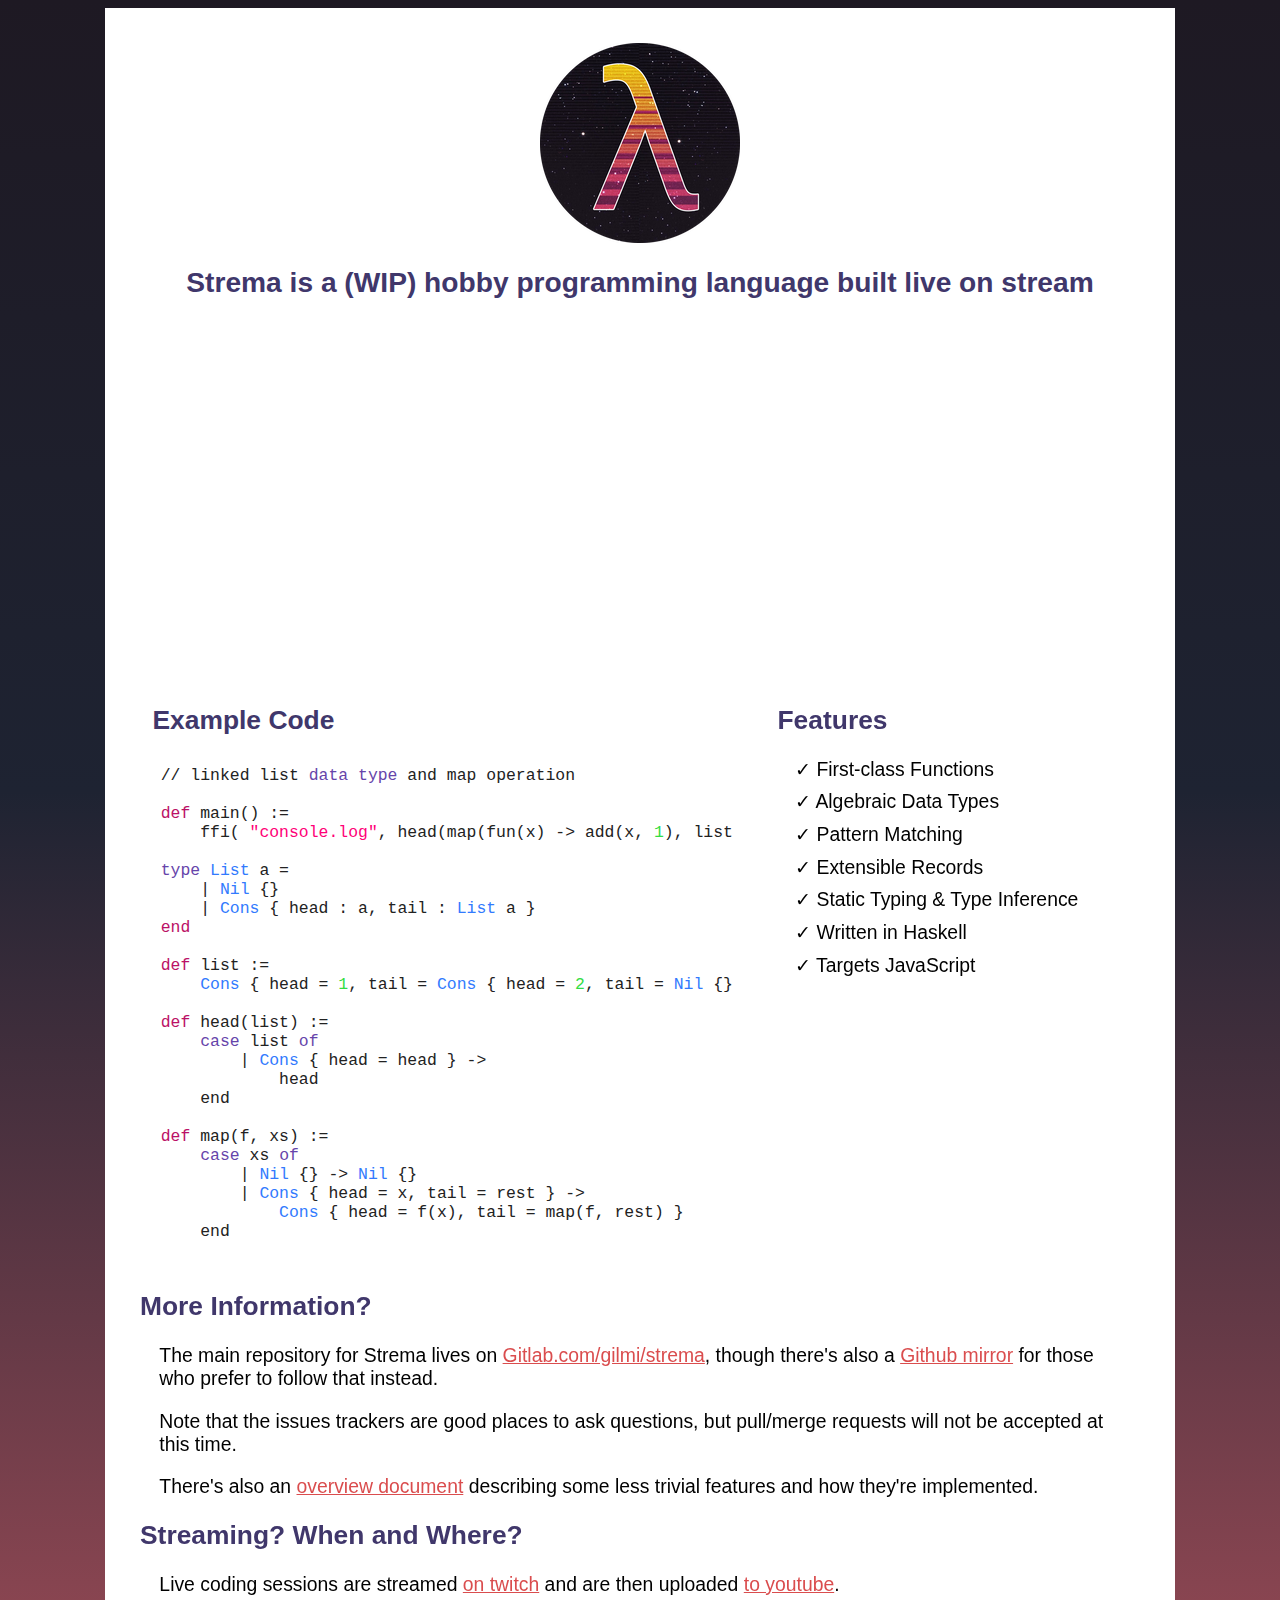
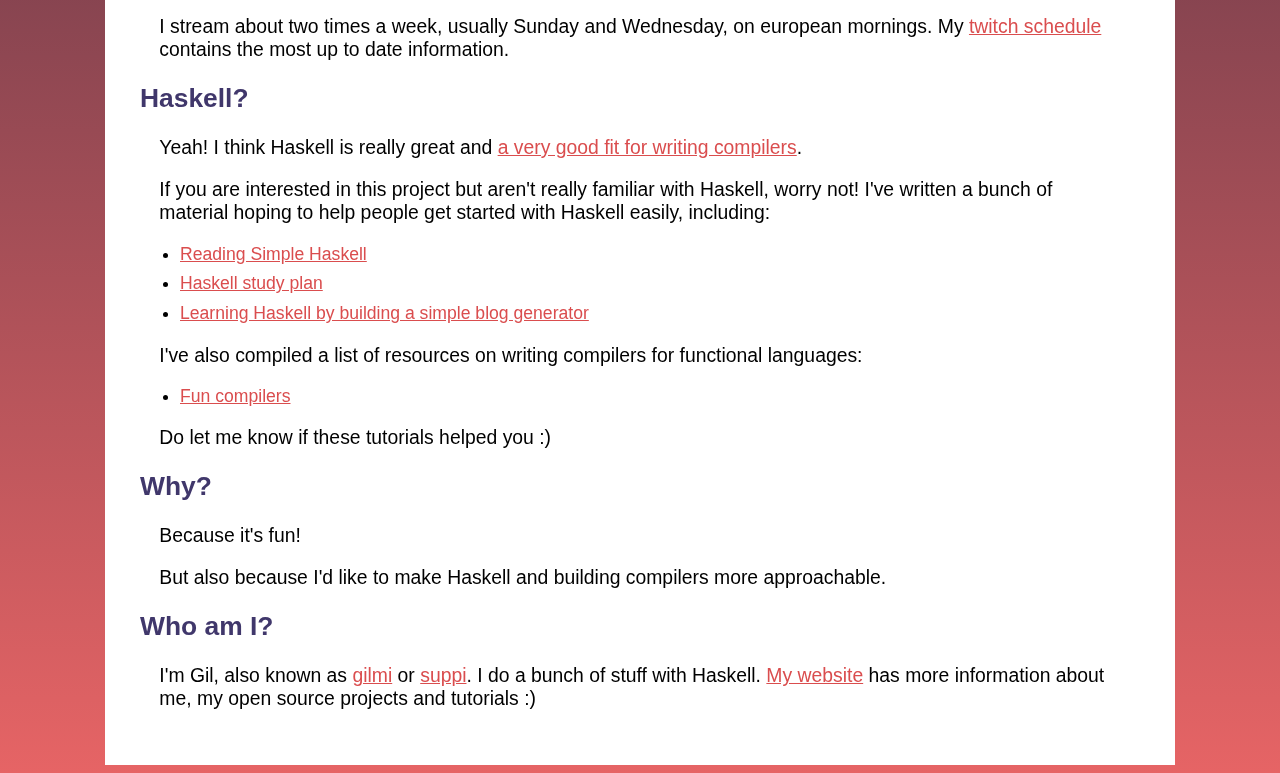
==== website/index.html @ 18c33c5a "website" ====
<!DOCTYPE HTML><html><head><meta charset="utf-8"><title>Strema: a programming language built live on stream</title></head><body><link rel="stylesheet" type="text/css" href="static/css/main.css">

<div class="main-container">
<header class="main-header">
	<a href="https://gitlab.com/gilmi/strema">
	  <img src="static/images/logo.png" alt="Strema logo" title="Strema repository on GitLab">
	</a>
    <h1>Strema is a (WIP) hobby programming language built live on stream</h1>
</header>

<nav class="main-navigation">
    <ul class="nav-links">
	</ul>
</nav>

	<content class="main-content">
	<div class="center">
<iframe width="640" height="360" src="https://www.youtube-nocookie.com/embed/khAKcFgziWU" frameborder="0" allow="encrypted-media; picture-in-picture" allowfullscreen></iframe>
</div>
<div class="side-by-side">
<div class="example">
<h2>Example Code</h2>
<div id="strema-code-example">
<pre><code class="language-haskell">// linked list data type and map operation

def main() :=
	ffi( &quot;console.log&quot;, head(map(fun(x) -&gt; add(x, 1), list)) )

type List a =
	| Nil {}
	| Cons { head : a, tail : List a }
end

def list :=
	Cons { head = 1, tail = Cons { head = 2, tail = Nil {} } }

def head(list) :=
	case list of
		| Cons { head = head } -&gt;
			head
	end

def map(f, xs) :=
	case xs of
		| Nil {} -&gt; Nil {}
		| Cons { head = x, tail = rest } -&gt;
			Cons { head = f(x), tail = map(f, rest) }
	end
</code></pre>
</div>
<div id="js-code-example" style="display: none">
<pre><code class="language-javascript">&quot;use strict&quot;;
var main = function() {
    return console.log
    ( head
    ( map
    ( function(x) {
        return (function(x, y) {     return x + y; })(x, 1);
    }
    , list ) ) );
};
var list = {&quot;_field&quot; : {&quot;head&quot; : 1
, &quot;tail&quot; : {&quot;_field&quot; : {&quot;head&quot; : 2, &quot;tail&quot; : {&quot;_field&quot; : {}, &quot;_tag&quot; : &quot;Nil&quot;}}
, &quot;_tag&quot; : &quot;Cons&quot;}}
, &quot;_tag&quot; : &quot;Cons&quot;};
var head = function(list) {
    return (function(_case_0) {
        if (&quot;Cons&quot; === _case_0._tag &amp;&amp; true) {
            return (function(head) {     return head; })(_case_0._field.head);
        }
    })
    (list);
};
var map = function(f, xs) {
    return (function(_case_1) {
        if (&quot;Nil&quot; === _case_1._tag) {
            return (function() {
                return {&quot;_field&quot; : {}, &quot;_tag&quot; : &quot;Nil&quot;};
            })
            ();
        }
        if (&quot;Cons&quot; === _case_1._tag &amp;&amp; true &amp;&amp; true) {
            return (function(x, rest) {
                return {&quot;_field&quot; : {&quot;head&quot; : f(x), &quot;tail&quot; : map(f, rest)}
                , &quot;_tag&quot; : &quot;Cons&quot;};
            })
            (_case_1._field.head, _case_1._field.tail);
        }
    })
    (xs);
};
main();
</code></pre>
</div>
</div>
<div class="features">
<h2>Features</h2>
<ul>
<li>✓ First-class Functions</li>
<li>✓ Algebraic Data Types</li>
<li>✓ Pattern Matching</li>
<li>✓ Extensible Records</li>
<li>✓ Static Typing &amp; Type Inference</li>
<li>✓ Written in Haskell</li>
<li>✓ Targets JavaScript</li>
</ul>
</div>
</div>
<h2>More Information?</h2>
<p>The main repository for Strema lives on <a href="https://gitlab.com/gilmi/strema">Gitlab.com/gilmi/strema</a>, though there's also a <a href="github.com/soupi/strema-mirror">Github mirror</a> for those who prefer to follow that instead.</p>
<p>Note that the issues trackers are good places to ask questions, but pull/merge requests will not be accepted at this time.</p>
<p>There's also an <a href="https://gitlab.com/gilmi/strema/overview.org">overview document</a> describing some less trivial features and how they're implemented.</p>
<h2>Streaming? When and Where?</h2>
<p>Live coding sessions are streamed <a href="https://twitch.tv/suppipi">on twitch</a> and are then
uploaded <a href="https://www.youtube.com/watch?v=khAKcFgziWU&amp;list=PLhMOOgDOKD4L0SQ0wEvsHf5PBlIEjgbAc">to youtube</a>.</p>
<p>I stream about two times a week, usually Sunday and Wednesday, on european mornings.
My <a href="https://www.twitch.tv/suppipi/schedule">twitch schedule</a> contains the most up to date information.</p>
<h2>Haskell?</h2>
<p>Yeah! I think Haskell is really great and <a href="https://github.com/soupi/rfc/blob/master/compilers-and-haskell.md">a very good fit for writing compilers</a>.</p>
<p>If you are interested in this project but aren't really familiar with Haskell, worry not! I've written a bunch of material hoping to help people get started with Haskell easily, including:</p>
<ul>
<li><a href="https://soupi.github.io/rfc/reading_simple_haskell/">Reading Simple Haskell</a></li>
<li><a href="https://github.com/soupi/haskell-study-plan">Haskell study plan</a></li>
<li><a href="https://github.com/soupi/learn-haskell-blog-generator">Learning Haskell by building a simple blog generator</a></li>
</ul>
<p>I've also compiled a list of resources on writing compilers for functional languages:</p>
<ul>
<li><a href="https://github.com/soupi/rfc/blob/master/fun-compilers.md">Fun compilers</a></li>
</ul>
<p>Do let me know if these tutorials helped you :)</p>
<h2>Why?</h2>
<p>Because it's fun!</p>
<p>But also because I'd like to make Haskell and building compilers more approachable.</p>
<h2>Who am I?</h2>
<p>I'm Gil, also known as <a href="https://twitter.com/_gilmi">gilmi</a> or <a href="https://github.com/soupi">suppi</a>.
I do a bunch of stuff with Haskell. <a href="https://gilmi.me">My website</a> has more information about me, my open source projects and tutorials :)</p>

	</content>
</div>

<link rel="stylesheet" type="text/css" href="static/highlight/styles/arta.css">
<script src="static/highlight/highlight.pack.js"></script>
<script>hljs.initHighlightingOnLoad();</script></body></html>
---- website/static/css/main.css ----
@font-face {
  font-family: Iosevka;
  src: url(../fonts/Iosevka_Fixed_Regular.ttf);
}

body {
  	background-image: linear-gradient(rgb(30,25,35), rgb(30,35,50), #864450, #e66465);

	font-weight: initial;
	font-size: 1.1em;
}

.main-container {
	margin: auto;
	margin-top: 0px;
	margin-bottom: 0px;
	max-width: 1000px;
	min-width: 500px;
	padding: 2em;
	font-family: sans-serif;
	background-image: none;
	background-color: white;
}

.side-by-side {
	display: flex;
	flex-wrap: wrap-reverse;
}

.main-header {
	text-align: center;
}

pre {
	font-family: Iosevka, sans-serif;
    -moz-tab-size: 4; /* Firefox */
    tab-size: 4;

}

.center {
	text-align: center;
}

.example {
	margin-left: auto;
	margin-right: auto;
	min-width: 300px;
	max-width: 600px;
}

.example pre {
	padding-right: 1em;
	font-size: 1.15em;
	overflow-x:scroll;

}
.features {
	min-width: 350px;
	margin-left: auto;
	margin-right: auto;
}
.features p, .features li {
	font-size: 1.1em;
}
.features ul {
	list-style-type: none;
	padding-left: 1em;
}
li {
	margin-bottom: 0.5em;
}
p {
	font-size: 1.1em;
	padding-left: 1em;
	padding-right: 1em;
}

// ---------------


a:visited {
  color: rgb(218, 77, 78);
}

a {
  color: rgb(218, 77, 78);
  text-decoration: underline;
  font-weight: normal;
}
a:hover {
  color: rgb(85, 25, 180);
}

h1 { font-size: 1.6em; color: rgb(64, 55, 107); }
h2 { font-size: 1.5em; color: rgb(64, 55, 107); }
h3 { font-size: 1.4em; color: rgb(64, 55, 107); }
h4 { font-size: 1.3em; color: rgb(64, 55, 107); }
h5 { font-size: 1.2em; color: rgb(64, 55, 107); }
h6 { font-size: 1.1em; color: rgb(64, 55, 107); }
---- website/static/highlight/styles/arta.css ----
/*
Date: 17.V.2011
Author: pumbur <pumbur@pumbur.net>
*/

.hljs {
  display: block;
  overflow-x: auto;
  padding: 0.5em;
  background: white;
  color: #222;
}

.hljs,
.hljs-subst {
  color: #aaa;
  color: #222;
}

.hljs-section {
  color: #fff;
  color: #000;
}

.hljs-comment,
.hljs-quote,
.hljs-meta {
  color: #444;
}

.hljs-string,
.hljs-symbol,
.hljs-bullet,
.hljs-regexp {
  color: #f07;
}

.hljs-number,
.hljs-addition {
  color: #3d4;
}

.hljs-built_in,
.hljs-builtin-name,
.hljs-literal,
.hljs-type,
.hljs-template-variable,
.hljs-attribute,
.hljs-link {
  color: #327afe;
}

.hljs-keyword,
.hljs-selector-tag,
.hljs-name,
.hljs-selector-id,
.hljs-selector-class {
  color: #6644aa;
}

.hljs-title,
.hljs-variable,
.hljs-deletion,
.hljs-template-tag {
  color: #bb1166;
}

.hljs-section,
.hljs-doctag,
.hljs-strong {
  font-weight: bold;
}

.hljs-emphasis {
  font-style: italic;
}
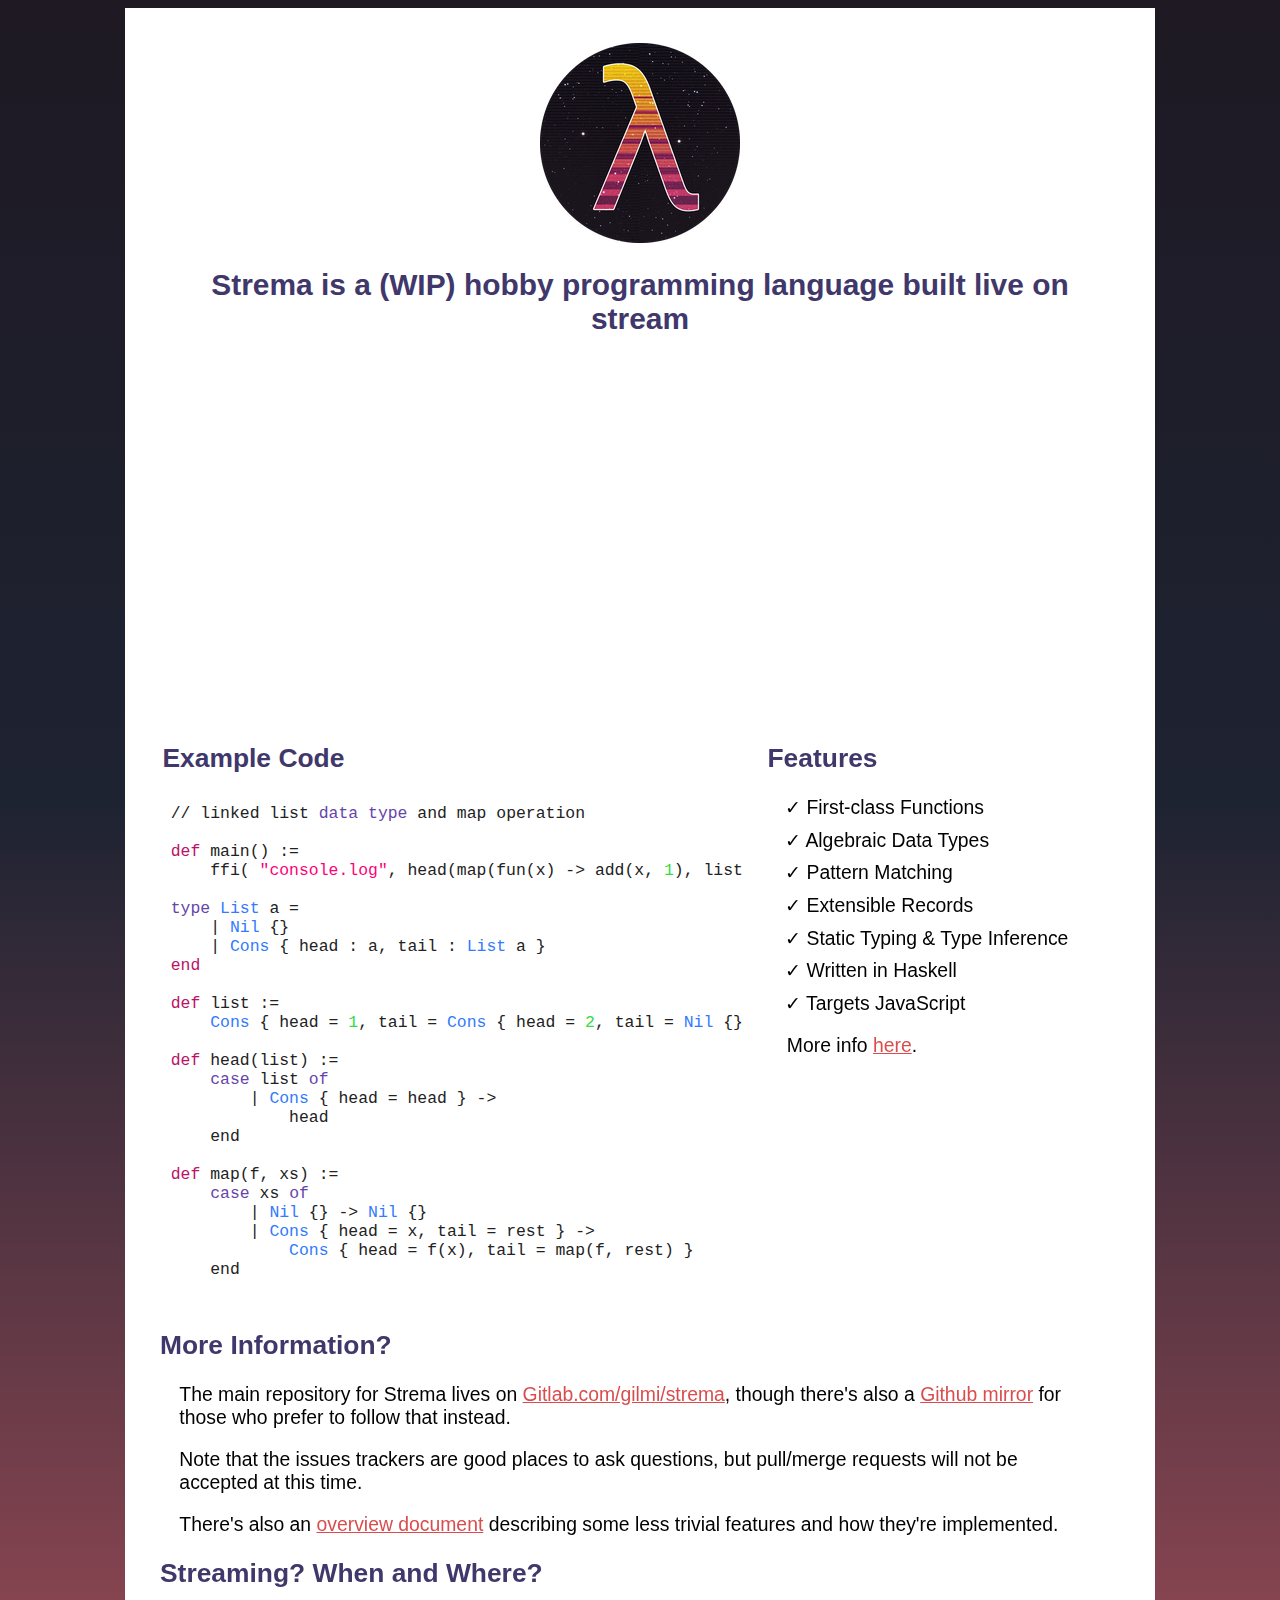
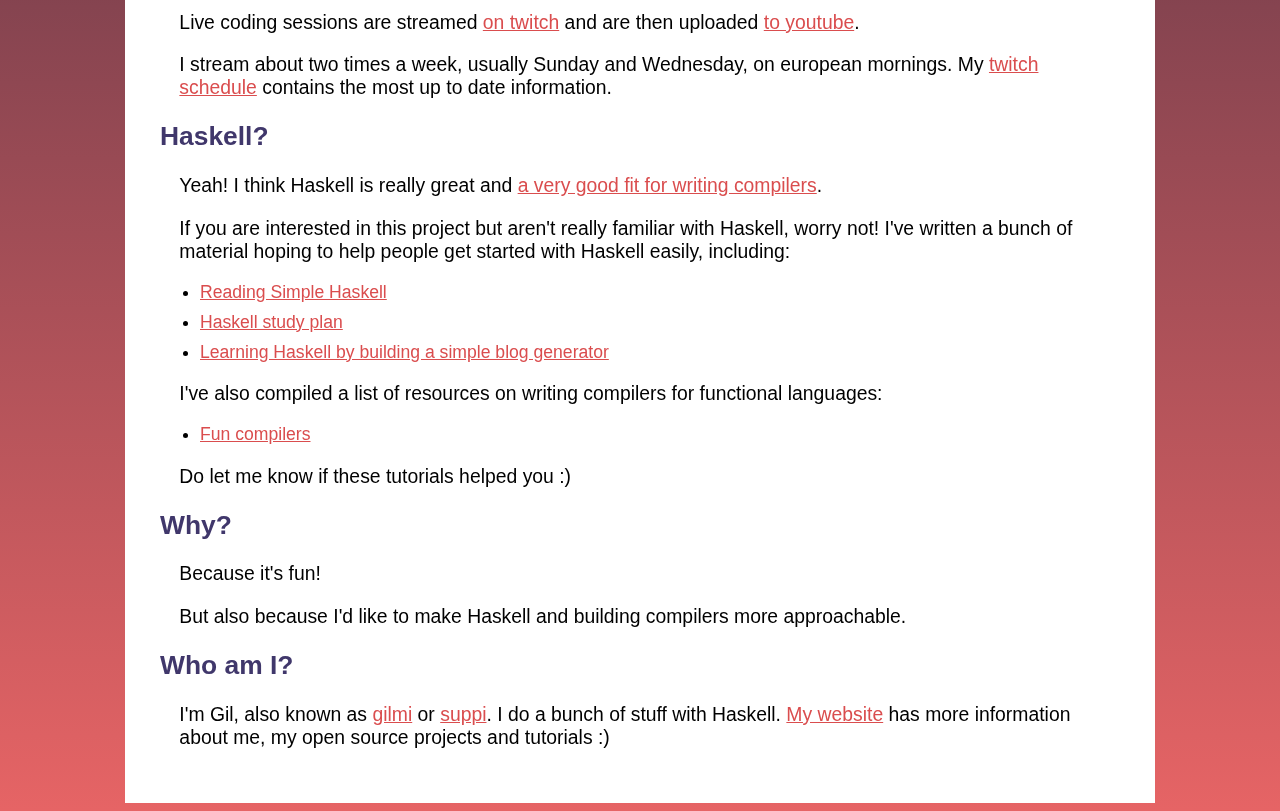
==== commit 2dd8664f: "language reference document" ====
--- a/website/index.html
+++ b/website/index.html
@@ -104,12 +104,13 @@
 <li>✓ Written in Haskell</li>
 <li>✓ Targets JavaScript</li>
 </ul>
+<p>More info <a href="https://gitlab.com/gilmi/strema/-/blob/master/language-ref.org">here</a>.</p>
 </div>
 </div>
 <h2>More Information?</h2>
 <p>The main repository for Strema lives on <a href="https://gitlab.com/gilmi/strema">Gitlab.com/gilmi/strema</a>, though there's also a <a href="github.com/soupi/strema-mirror">Github mirror</a> for those who prefer to follow that instead.</p>
 <p>Note that the issues trackers are good places to ask questions, but pull/merge requests will not be accepted at this time.</p>
-<p>There's also an <a href="https://gitlab.com/gilmi/strema/overview.org">overview document</a> describing some less trivial features and how they're implemented.</p>
+<p>There's also an <a href="https://gitlab.com/gilmi/strema/-/blob/master/overview.org">overview document</a> describing some less trivial features and how they're implemented.</p>
 <h2>Streaming? When and Where?</h2>
 <p>Live coding sessions are streamed <a href="https://twitch.tv/suppipi">on twitch</a> and are then
 uploaded <a href="https://www.youtube.com/watch?v=khAKcFgziWU&amp;list=PLhMOOgDOKD4L0SQ0wEvsHf5PBlIEjgbAc">to youtube</a>.</p>
--- a/website/static/css/main.css
+++ b/website/static/css/main.css
@@ -14,7 +14,7 @@
 	margin: auto;
 	margin-top: 0px;
 	margin-bottom: 0px;
-	max-width: 1000px;
+	max-width: 960px;
 	min-width: 500px;
 	padding: 2em;
 	font-family: sans-serif;
@@ -57,6 +57,7 @@
 }
 .features {
 	min-width: 350px;
+	max-width: 380px;
 	margin-left: auto;
 	margin-right: auto;
 }
@@ -92,7 +93,7 @@
   color: rgb(85, 25, 180);
 }
 
-h1 { font-size: 1.6em; color: rgb(64, 55, 107); }
+h1 { font-size: 1.7em; color: rgb(64, 55, 107); }
 h2 { font-size: 1.5em; color: rgb(64, 55, 107); }
 h3 { font-size: 1.4em; color: rgb(64, 55, 107); }
 h4 { font-size: 1.3em; color: rgb(64, 55, 107); }
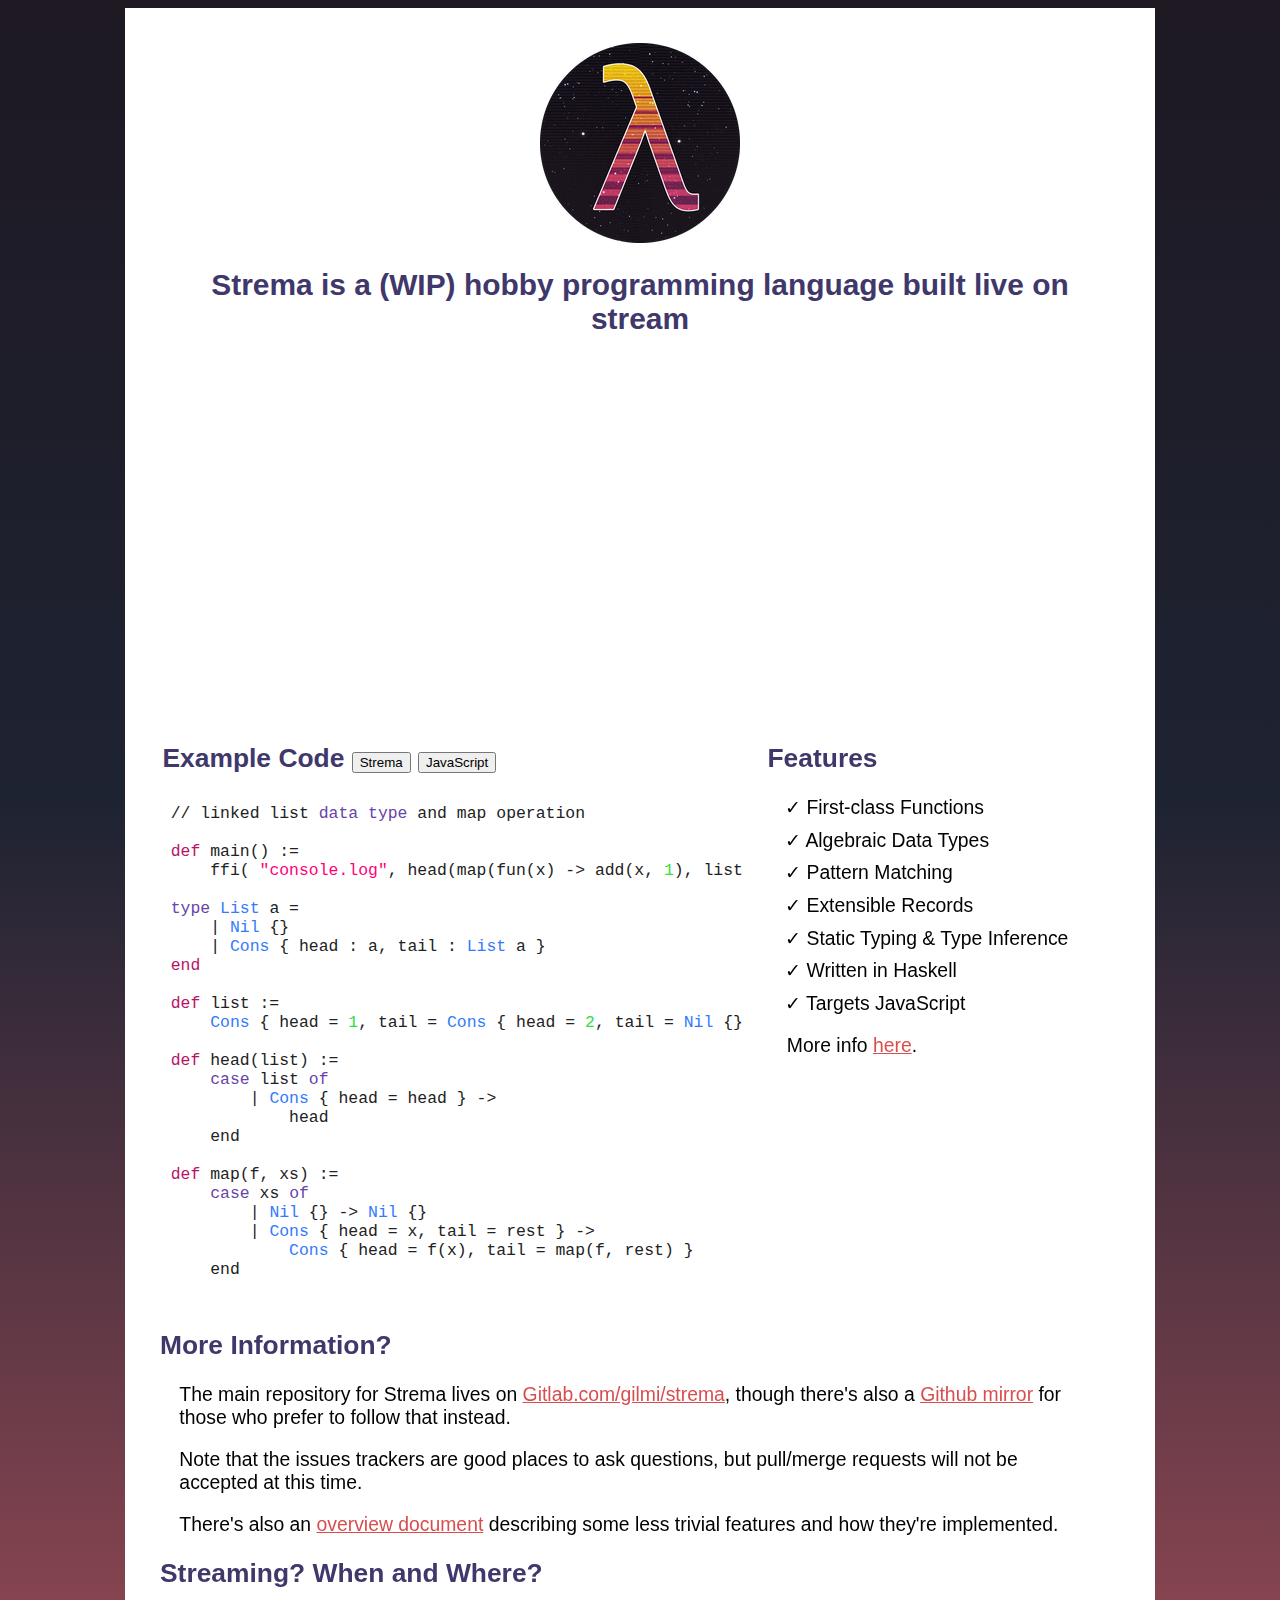
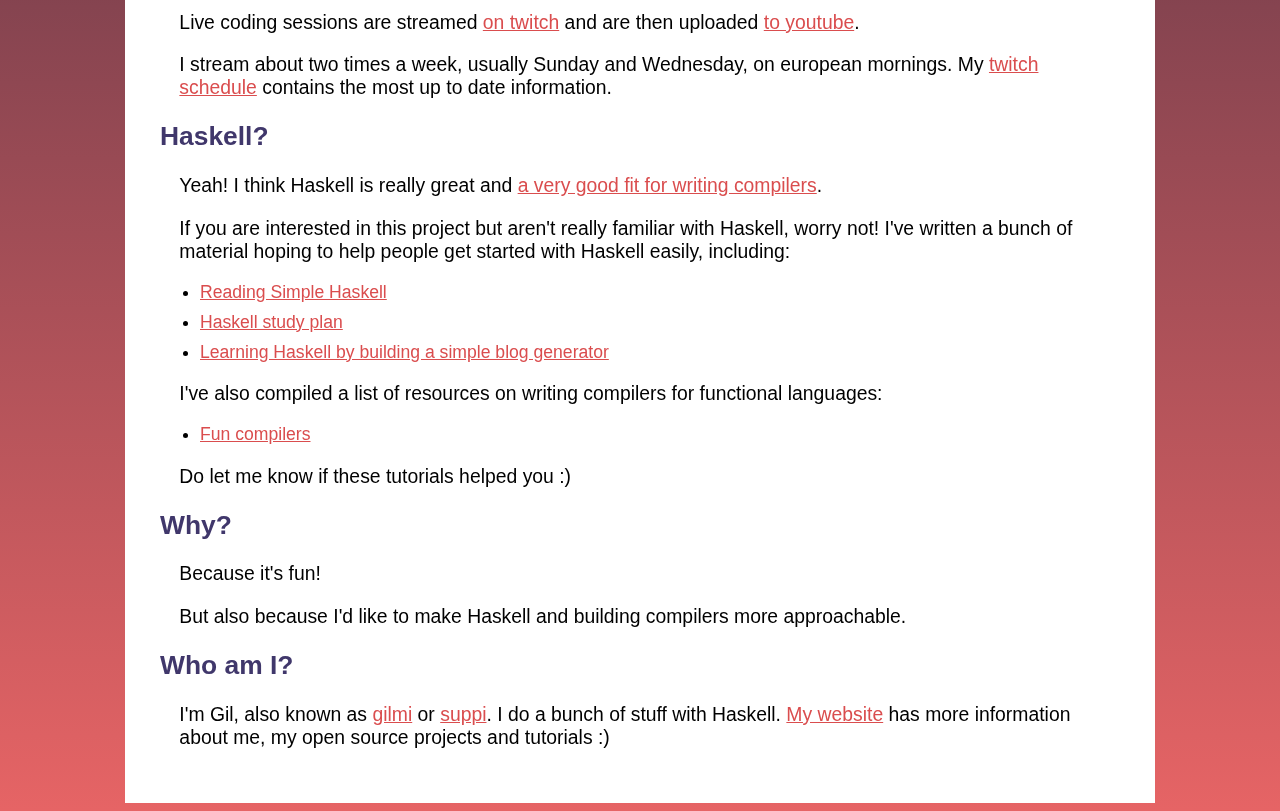
==== commit 9e9fbcaa: "Adding Strema <-> JS comparison to website" ====
--- a/website/index.html
+++ b/website/index.html
@@ -19,7 +19,21 @@
 </div>
 <div class="side-by-side">
 <div class="example">
-<h2>Example Code</h2>
+<script>
+var hideStrema = function() {
+    document.getElementById("strema-code-example").style.display = "none";
+    document.getElementById("js-code-example").style.display = "block";
+};
+var hideJs = function() {
+    document.getElementById("js-code-example").style.display = "none";
+    document.getElementById("strema-code-example").style.display = "block";
+};
+</script>
+<h2>
+Example Code
+<button onclick="hideJs()">Strema</button>
+<button onclick="hideStrema()">JavaScript</button>
+</h2>
 <div id="strema-code-example">
 <pre><code class="language-haskell">// linked list data type and map operation
 
@@ -51,43 +65,57 @@
 <div id="js-code-example" style="display: none">
 <pre><code class="language-javascript">&quot;use strict&quot;;
 var main = function() {
-    return console.log
-    ( head
-    ( map
-    ( function(x) {
-        return (function(x, y) {     return x + y; })(x, 1);
-    }
-    , list ) ) );
+    return
+         console.log
+        ( head
+          ( map
+            ( function(x) {
+                  return (function(x, y) { return x + y; })(x, 1);
+              }
+            , list
+            )
+          )
+        );
 };
-var list = {&quot;_field&quot; : {&quot;head&quot; : 1
-, &quot;tail&quot; : {&quot;_field&quot; : {&quot;head&quot; : 2, &quot;tail&quot; : {&quot;_field&quot; : {}, &quot;_tag&quot; : &quot;Nil&quot;}}
-, &quot;_tag&quot; : &quot;Cons&quot;}}
-, &quot;_tag&quot; : &quot;Cons&quot;};
+var list = { &quot;_field&quot; : { &quot;head&quot; : 1
+                        , &quot;tail&quot; : { &quot;_field&quot; : { &quot;head&quot; : 2
+                                                , &quot;tail&quot; : { &quot;_field&quot; : {}
+                                                           , &quot;_tag&quot; : &quot;Nil&quot;
+                                                           }
+                                                }
+                                   , &quot;_tag&quot; : &quot;Cons&quot;
+                                   }
+                        }
+           , &quot;_tag&quot; : &quot;Cons&quot;
+           };
 var head = function(list) {
-    return (function(_case_0) {
-        if (&quot;Cons&quot; === _case_0._tag &amp;&amp; true) {
-            return (function(head) {     return head; })(_case_0._field.head);
-        }
-    })
-    (list);
+    return
+         (function(_case_0) {
+            if (&quot;Cons&quot; === _case_0._tag &amp;&amp; true) {
+                return (function(head) { return head; })(_case_0._field.head);
+            }
+        })
+        (list);
 };
 var map = function(f, xs) {
-    return (function(_case_1) {
-        if (&quot;Nil&quot; === _case_1._tag) {
-            return (function() {
-                return {&quot;_field&quot; : {}, &quot;_tag&quot; : &quot;Nil&quot;};
-            })
-            ();
-        }
-        if (&quot;Cons&quot; === _case_1._tag &amp;&amp; true &amp;&amp; true) {
-            return (function(x, rest) {
-                return {&quot;_field&quot; : {&quot;head&quot; : f(x), &quot;tail&quot; : map(f, rest)}
-                , &quot;_tag&quot; : &quot;Cons&quot;};
-            })
-            (_case_1._field.head, _case_1._field.tail);
-        }
-    })
-    (xs);
+    return
+         (function(_case_1) {
+            if (&quot;Nil&quot; === _case_1._tag) {
+                return
+                     (function() { return {&quot;_field&quot; : {}, &quot;_tag&quot; : &quot;Nil&quot;}; })();
+            }
+            if (&quot;Cons&quot; === _case_1._tag &amp;&amp; true &amp;&amp; true) {
+                return
+                     (function(x, rest) {
+                        return
+                             { &quot;_field&quot; : {&quot;head&quot; : f(x), &quot;tail&quot; : map(f, rest)}
+                             , &quot;_tag&quot; : &quot;Cons&quot;
+                             };
+                    })
+                    (_case_1._field.head, _case_1._field.tail);
+            }
+        })
+        (xs);
 };
 main();
 </code></pre>
@@ -108,7 +136,7 @@
 </div>
 </div>
 <h2>More Information?</h2>
-<p>The main repository for Strema lives on <a href="https://gitlab.com/gilmi/strema">Gitlab.com/gilmi/strema</a>, though there's also a <a href="github.com/soupi/strema-mirror">Github mirror</a> for those who prefer to follow that instead.</p>
+<p>The main repository for Strema lives on <a href="https://gitlab.com/gilmi/strema">Gitlab.com/gilmi/strema</a>, though there's also a <a href="https://github.com/soupi/strema-mirror">Github mirror</a> for those who prefer to follow that instead.</p>
 <p>Note that the issues trackers are good places to ask questions, but pull/merge requests will not be accepted at this time.</p>
 <p>There's also an <a href="https://gitlab.com/gilmi/strema/-/blob/master/overview.org">overview document</a> describing some less trivial features and how they're implemented.</p>
 <h2>Streaming? When and Where?</h2>
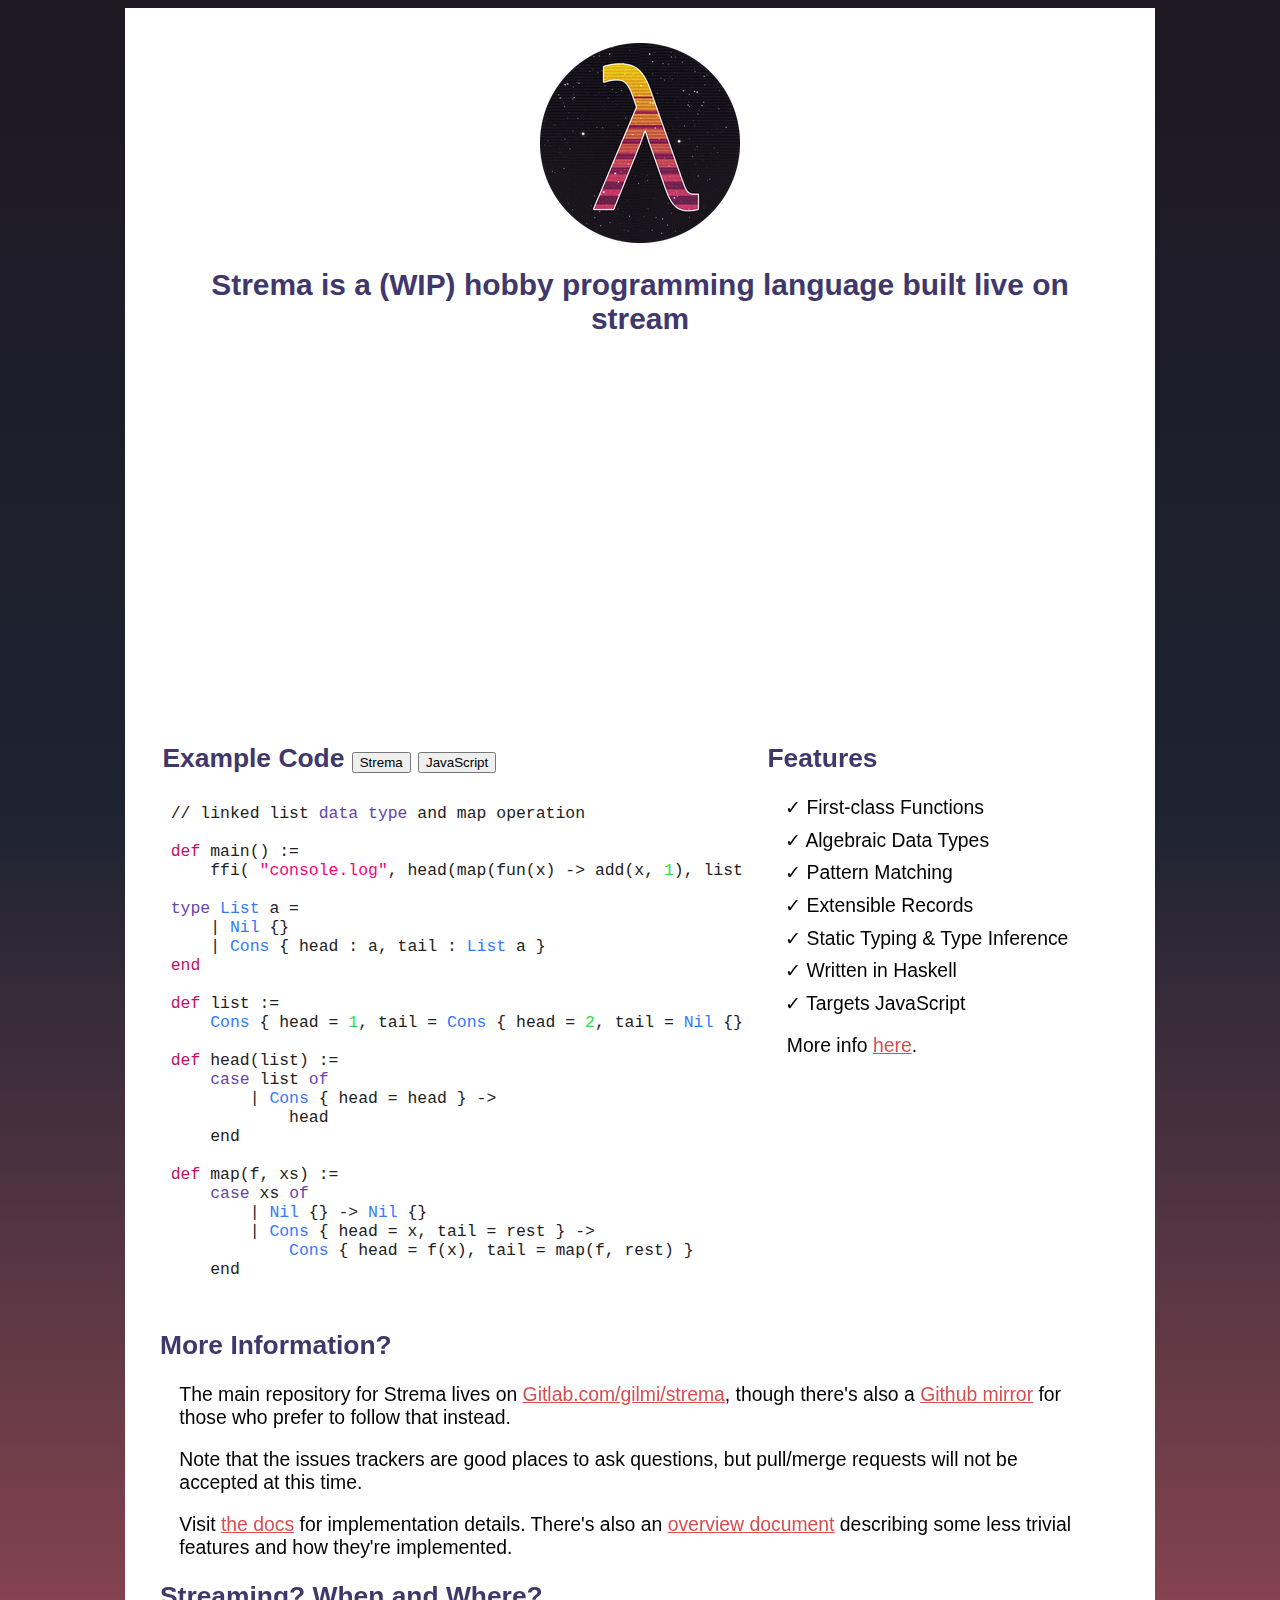
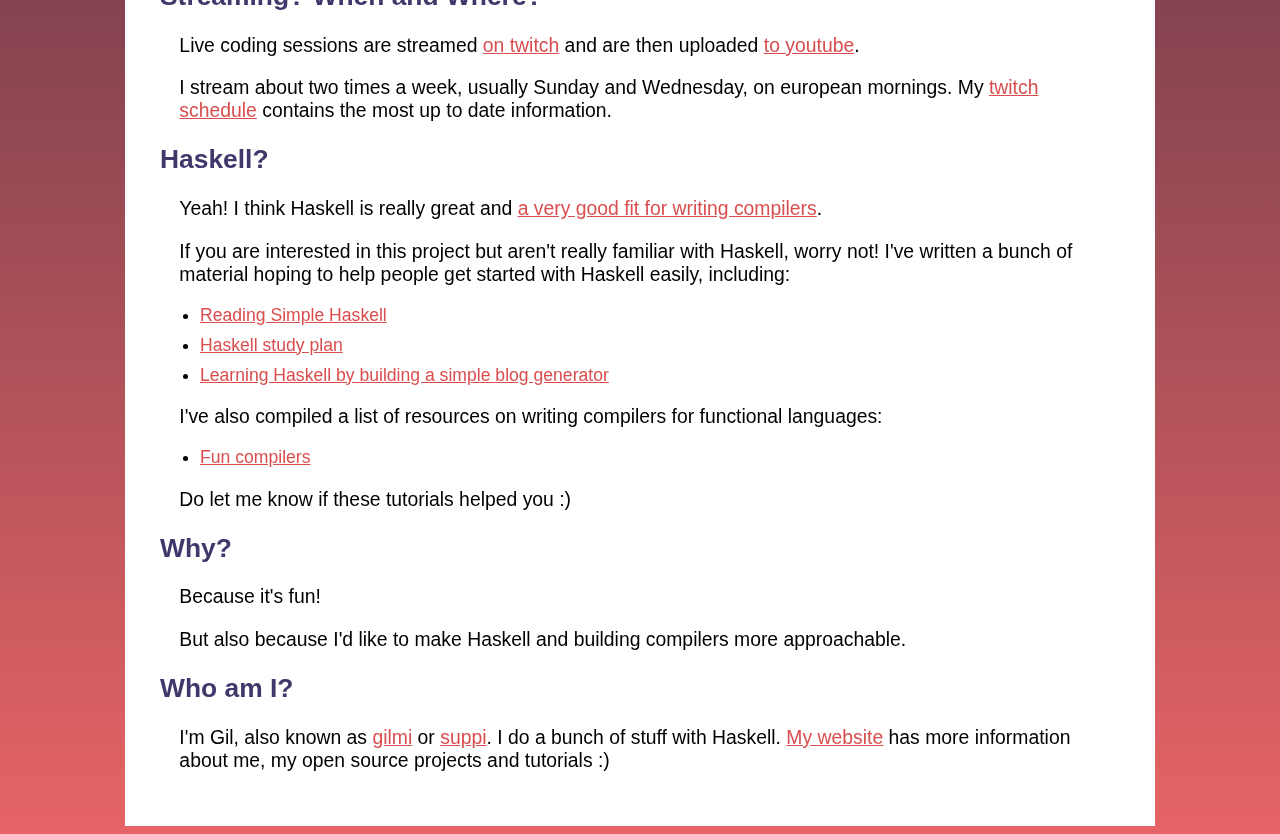
==== commit 37295008: "Try to auto generate haddocks for strema" ====
--- a/website/index.html
+++ b/website/index.html
@@ -65,8 +65,7 @@
 <div id="js-code-example" style="display: none">
 <pre><code class="language-javascript">&quot;use strict&quot;;
 var main = function() {
-    return
-         console.log
+    return console.log
         ( head
           ( map
             ( function(x) {
@@ -77,40 +76,40 @@
           )
         );
 };
-var list = { &quot;_field&quot; : { &quot;head&quot; : 1
-                        , &quot;tail&quot; : { &quot;_field&quot; : { &quot;head&quot; : 2
-                                                , &quot;tail&quot; : { &quot;_field&quot; : {}
-                                                           , &quot;_tag&quot; : &quot;Nil&quot;
+var list = { &quot;_constr&quot; : &quot;Cons&quot;
+           , &quot;_field&quot; : { &quot;head&quot; : 1
+                        , &quot;tail&quot; : { &quot;_constr&quot; : &quot;Cons&quot;
+                                   , &quot;_field&quot; : { &quot;head&quot; : 2
+                                                , &quot;tail&quot; : { &quot;_constr&quot; : &quot;Nil&quot;
+                                                           , &quot;_field&quot; : {}
                                                            }
                                                 }
-                                   , &quot;_tag&quot; : &quot;Cons&quot;
                                    }
                         }
-           , &quot;_tag&quot; : &quot;Cons&quot;
            };
 var head = function(list) {
-    return
-         (function(_case_0) {
-            if (&quot;Cons&quot; === _case_0._tag &amp;&amp; true) {
+    return (function(_case_0) {
+            if (&quot;Cons&quot; === _case_0._constr &amp;&amp; true) {
                 return (function(head) { return head; })(_case_0._field.head);
             }
         })
         (list);
 };
 var map = function(f, xs) {
-    return
-         (function(_case_1) {
-            if (&quot;Nil&quot; === _case_1._tag) {
-                return
-                     (function() { return {&quot;_field&quot; : {}, &quot;_tag&quot; : &quot;Nil&quot;}; })();
+    return (function(_case_1) {
+            if (&quot;Nil&quot; === _case_1._constr) {
+                return (function() {
+                        return {&quot;_constr&quot; : &quot;Nil&quot;, &quot;_field&quot; : {}};
+                    })
+                    ();
             }
-            if (&quot;Cons&quot; === _case_1._tag &amp;&amp; true &amp;&amp; true) {
-                return
-                     (function(x, rest) {
-                        return
-                             { &quot;_field&quot; : {&quot;head&quot; : f(x), &quot;tail&quot; : map(f, rest)}
-                             , &quot;_tag&quot; : &quot;Cons&quot;
-                             };
+            if (&quot;Cons&quot; === _case_1._constr &amp;&amp; true &amp;&amp; true) {
+                return (function(x, rest) {
+                        return { &quot;_constr&quot; : &quot;Cons&quot;
+                               , &quot;_field&quot; : { &quot;head&quot; : f(x)
+                                            , &quot;tail&quot; : map(f, rest)
+                                            }
+                               };
                     })
                     (_case_1._field.head, _case_1._field.tail);
             }
@@ -138,7 +137,8 @@
 <h2>More Information?</h2>
 <p>The main repository for Strema lives on <a href="https://gitlab.com/gilmi/strema">Gitlab.com/gilmi/strema</a>, though there's also a <a href="https://github.com/soupi/strema-mirror">Github mirror</a> for those who prefer to follow that instead.</p>
 <p>Note that the issues trackers are good places to ask questions, but pull/merge requests will not be accepted at this time.</p>
-<p>There's also an <a href="https://gitlab.com/gilmi/strema/-/blob/master/overview.org">overview document</a> describing some less trivial features and how they're implemented.</p>
+<p>Visit <a href="https://gilmi.gitlab.io/strema/strema">the docs</a> for implementation details.
+There's also an <a href="https://gitlab.com/gilmi/strema/-/blob/master/overview.org">overview document</a> describing some less trivial features and how they're implemented.</p>
 <h2>Streaming? When and Where?</h2>
 <p>Live coding sessions are streamed <a href="https://twitch.tv/suppipi">on twitch</a> and are then
 uploaded <a href="https://www.youtube.com/watch?v=khAKcFgziWU&amp;list=PLhMOOgDOKD4L0SQ0wEvsHf5PBlIEjgbAc">to youtube</a>.</p>
